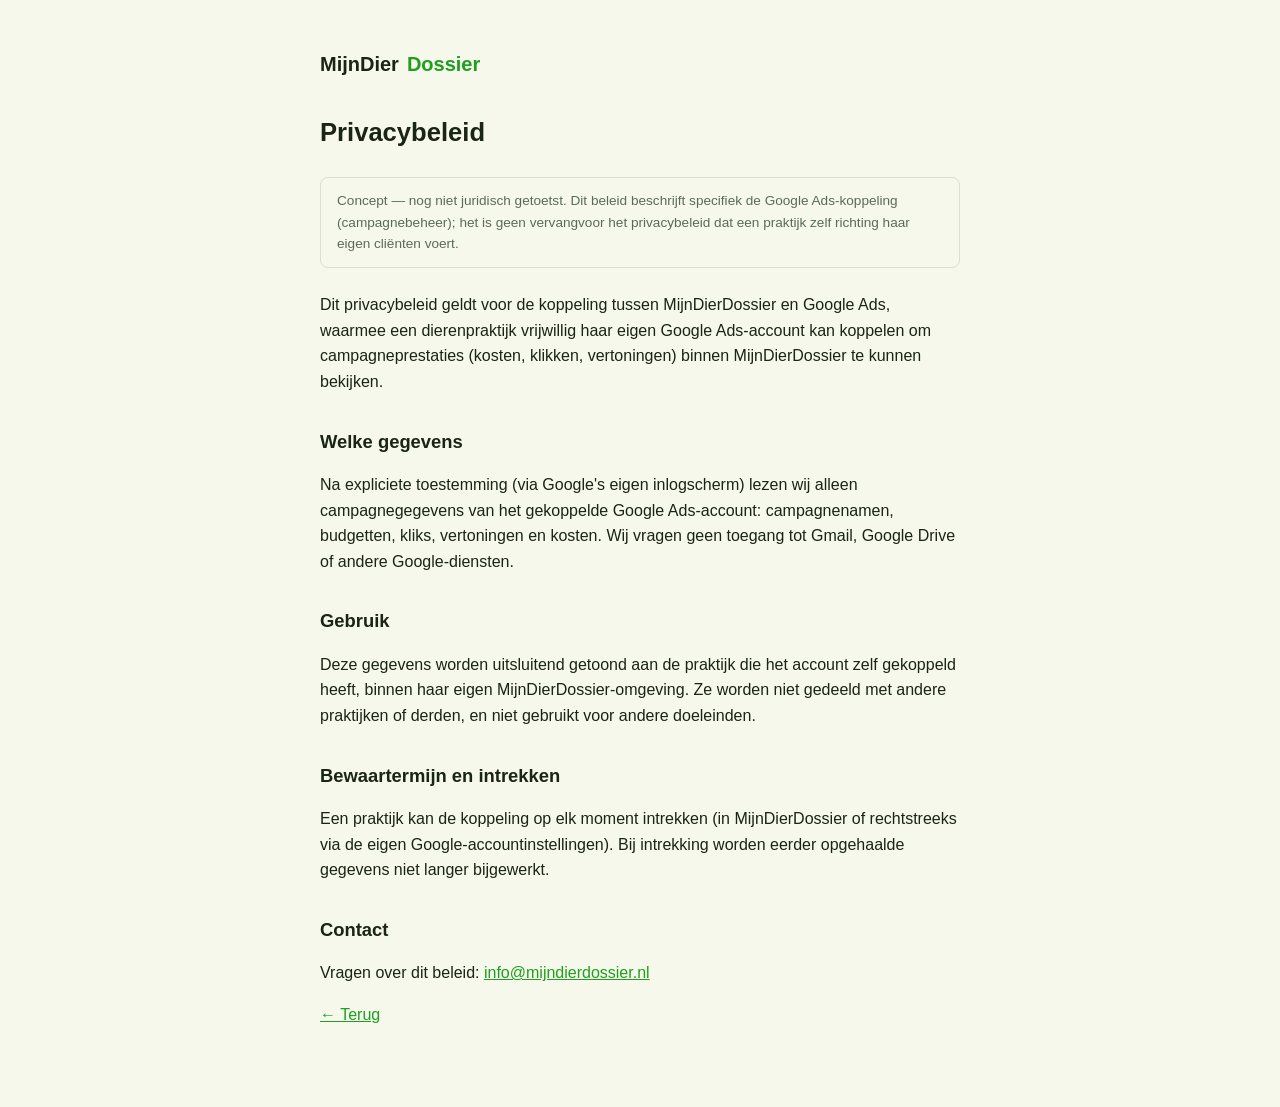
==== privacybeleid.html @ e6cb2739 "Statische pagina's voor Google OAuth-verificatie (homepage, privacybeleid, voorwaarden)" ====
<!doctype html>
<html lang="nl">
<head>
<meta charset="utf-8">
<meta name="viewport" content="width=device-width, initial-scale=1">
<title>Privacybeleid — MijnDierDossier</title>
<link rel="stylesheet" href="style.css">
</head>
<body>
<main>
  <header><span>MijnDier</span><span class="accent">Dossier</span></header>
  <h1>Privacybeleid</h1>
  <div class="updated">
    Concept — nog niet juridisch getoetst. Dit beleid beschrijft specifiek de
    Google Ads-koppeling (campagnebeheer); het is geen vervangvoor het
    privacybeleid dat een praktijk zelf richting haar eigen cliënten voert.
  </div>

  <p>Dit privacybeleid geldt voor de koppeling tussen MijnDierDossier en Google Ads,
  waarmee een dierenpraktijk vrijwillig haar eigen Google Ads-account kan koppelen
  om campagneprestaties (kosten, klikken, vertoningen) binnen MijnDierDossier te
  kunnen bekijken.</p>

  <h2>Welke gegevens</h2>
  <p>Na expliciete toestemming (via Google's eigen inlogscherm) lezen wij alleen
  campagnegegevens van het gekoppelde Google Ads-account: campagnenamen, budgetten,
  kliks, vertoningen en kosten. Wij vragen geen toegang tot Gmail, Google Drive of
  andere Google-diensten.</p>

  <h2>Gebruik</h2>
  <p>Deze gegevens worden uitsluitend getoond aan de praktijk die het account zelf
  gekoppeld heeft, binnen haar eigen MijnDierDossier-omgeving. Ze worden niet
  gedeeld met andere praktijken of derden, en niet gebruikt voor andere doeleinden.</p>

  <h2>Bewaartermijn en intrekken</h2>
  <p>Een praktijk kan de koppeling op elk moment intrekken (in MijnDierDossier of
  rechtstreeks via de eigen Google-accountinstellingen). Bij intrekking worden
  eerder opgehaalde gegevens niet langer bijgewerkt.</p>

  <h2>Contact</h2>
  <p>Vragen over dit beleid: <a href="mailto:info@mijndierdossier.nl">info@mijndierdossier.nl</a></p>

  <p><a href="index.html">&larr; Terug</a></p>
</main>
</body>
</html>
---- style.css ----
:root {
  color-scheme: light dark;
  --brand: #1f9e1f;
  --bg: #f6f8ec;
  --fg: #1a2417;
  --muted: #5c6b57;
  --border: #d8e0cf;
}

* { box-sizing: border-box; }

body {
  margin: 0;
  padding: 0 1.25rem;
  font-family: -apple-system, BlinkMacSystemFont, "Segoe UI", Roboto, sans-serif;
  background: var(--bg);
  color: var(--fg);
  line-height: 1.6;
}

main {
  max-width: 40rem;
  margin: 0 auto;
  padding: 3rem 0 4rem;
}

header {
  display: flex;
  align-items: center;
  gap: 0.5rem;
  font-weight: 700;
  font-size: 1.25rem;
  margin-bottom: 2rem;
}

header .accent { color: var(--brand); }

nav {
  display: flex;
  gap: 1rem;
  margin-top: 0.5rem;
  font-size: 0.9rem;
}

nav a { color: var(--muted); }

h1 { font-size: 1.6rem; margin-bottom: 0.25rem; }
h2 { font-size: 1.15rem; margin-top: 2rem; }

a { color: var(--brand); }

.muted { color: var(--muted); font-size: 0.9rem; }

.updated {
  border: 1px solid var(--border);
  border-radius: 0.5rem;
  padding: 0.75rem 1rem;
  font-size: 0.85rem;
  color: var(--muted);
  margin: 1.5rem 0;
}

footer {
  margin-top: 3rem;
  padding-top: 1.5rem;
  border-top: 1px solid var(--border);
  font-size: 0.85rem;
  color: var(--muted);
}
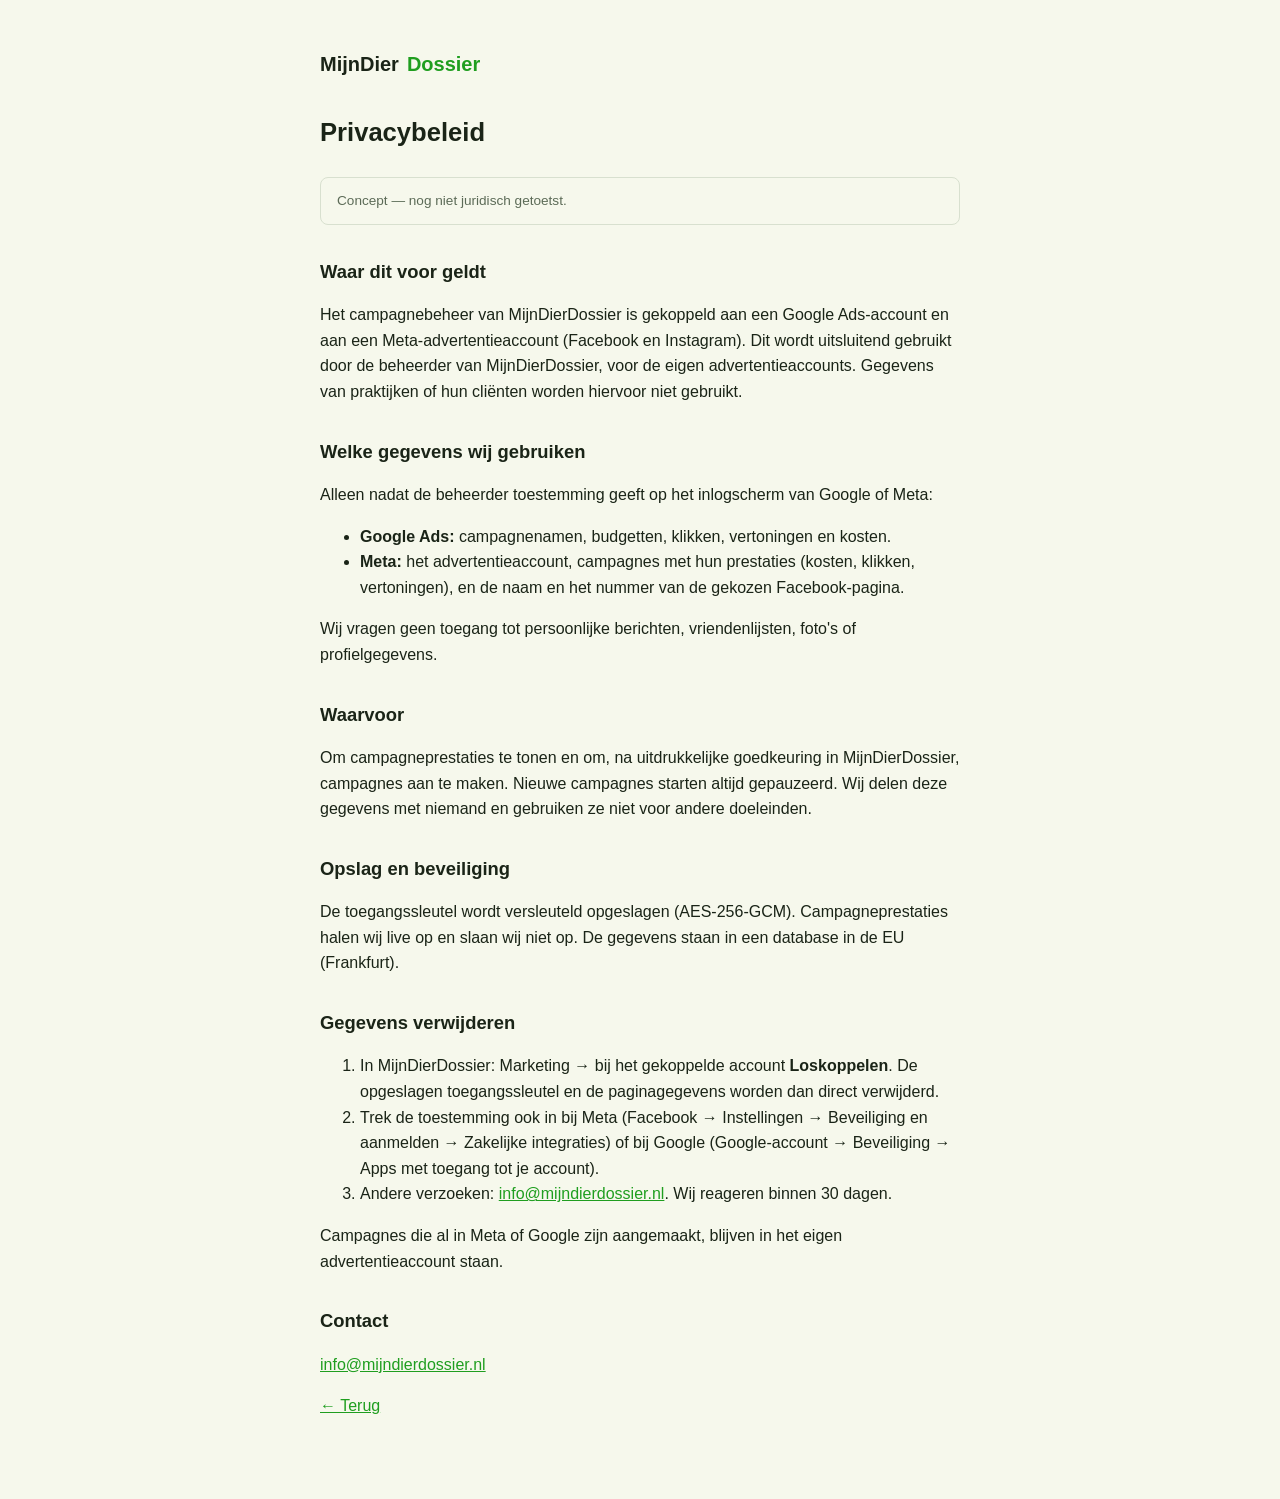
==== commit 265bac92: "Hoofdpagina kaal maken; voorwaarden verwijderen; oud privacybeleid verwijst door Google heeft de nie" ====
--- a/privacybeleid.html
+++ b/privacybeleid.html
@@ -3,44 +3,12 @@
 <head>
 <meta charset="utf-8">
 <meta name="viewport" content="width=device-width, initial-scale=1">
+<meta name="robots" content="noindex">
+<meta http-equiv="refresh" content="0; url=campagnes/privacy.html">
+<link rel="canonical" href="https://mijndierdossier.nl/campagnes/privacy.html">
 <title>Privacybeleid — MijnDierDossier</title>
-<link rel="stylesheet" href="style.css">
 </head>
 <body>
-<main>
-  <header><span>MijnDier</span><span class="accent">Dossier</span></header>
-  <h1>Privacybeleid</h1>
-  <div class="updated">
-    Concept — nog niet juridisch getoetst. Dit beleid beschrijft specifiek de
-    Google Ads-koppeling (campagnebeheer); het is geen vervangvoor het
-    privacybeleid dat een praktijk zelf richting haar eigen cliënten voert.
-  </div>
-
-  <p>Dit privacybeleid geldt voor de koppeling tussen MijnDierDossier en Google Ads,
-  waarmee een dierenpraktijk vrijwillig haar eigen Google Ads-account kan koppelen
-  om campagneprestaties (kosten, klikken, vertoningen) binnen MijnDierDossier te
-  kunnen bekijken.</p>
-
-  <h2>Welke gegevens</h2>
-  <p>Na expliciete toestemming (via Google's eigen inlogscherm) lezen wij alleen
-  campagnegegevens van het gekoppelde Google Ads-account: campagnenamen, budgetten,
-  kliks, vertoningen en kosten. Wij vragen geen toegang tot Gmail, Google Drive of
-  andere Google-diensten.</p>
-
-  <h2>Gebruik</h2>
-  <p>Deze gegevens worden uitsluitend getoond aan de praktijk die het account zelf
-  gekoppeld heeft, binnen haar eigen MijnDierDossier-omgeving. Ze worden niet
-  gedeeld met andere praktijken of derden, en niet gebruikt voor andere doeleinden.</p>
-
-  <h2>Bewaartermijn en intrekken</h2>
-  <p>Een praktijk kan de koppeling op elk moment intrekken (in MijnDierDossier of
-  rechtstreeks via de eigen Google-accountinstellingen). Bij intrekking worden
-  eerder opgehaalde gegevens niet langer bijgewerkt.</p>
-
-  <h2>Contact</h2>
-  <p>Vragen over dit beleid: <a href="mailto:info@mijndierdossier.nl">info@mijndierdossier.nl</a></p>
-
-  <p><a href="index.html">&larr; Terug</a></p>
-</main>
+<p>Deze pagina is verplaatst: <a href="campagnes/privacy.html">privacybeleid</a>.</p>
 </body>
 </html>
